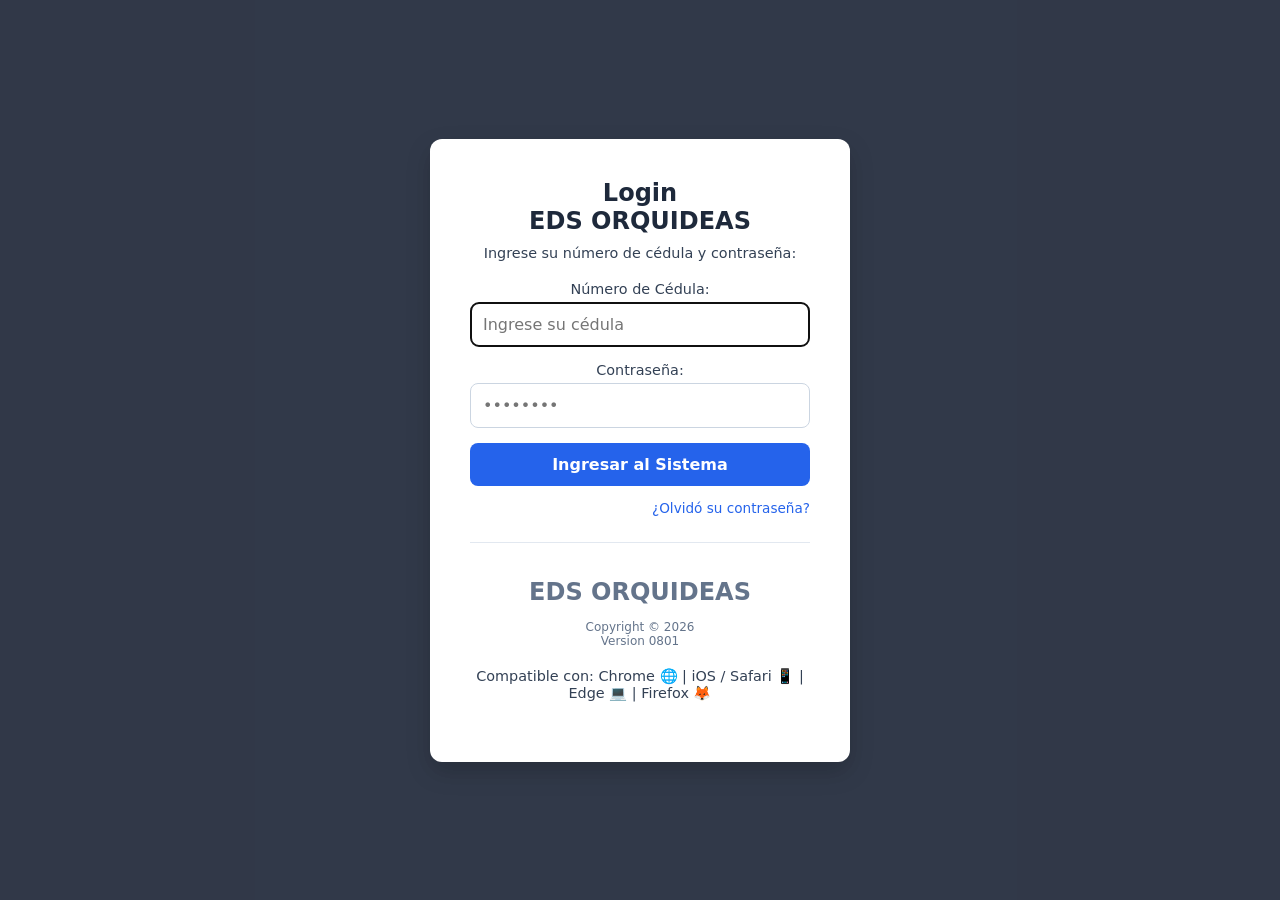
==== index.html @ ce7305c8 "Update version number in footer to 0801" ====
<!DOCTYPE html>
<html lang="es">
<head>
    <meta charset="UTF-8">
    <meta name="viewport" content="width=device-width, initial-scale=1.0">
    <title>EDS ORQUIDEAS - Gestión Estación de Servicio</title>
    
    <link rel="icon" type="image/png" href="logo.png">
    <link rel="apple-touch-icon" href="logo.png">
    <meta name="apple-mobile-web-app-capable" content="yes">
    <meta name="apple-mobile-web-app-status-bar-style" content="black-translucent">
    <meta name="apple-mobile-web-app-title" content="FuelManager">

    <link rel="stylesheet" href="Styles.css">
    <style>
        .btn-modern {
            display: inline-flex;
            align-items: center;
            justify-content: center;
            padding: 6px 12px;
            font-size: 12px;
            font-weight: 500;
            border-radius: 6px;
            border: none;
            cursor: pointer;
            transition: all 0.2s ease-in-out;
            box-shadow: 0 2px 4px rgba(0,0,0,0.08);
            margin-right: 4px;
        }
        .btn-modern:hover {
            transform: translateY(-1px);
            box-shadow: 0 4px 8px rgba(0,0,0,0.12);
        }
        .btn-primary-mod { background: linear-gradient(135deg, #3b82f6, #2563eb); color: #fff; }
        .btn-warning-mod { background: linear-gradient(135deg, #f59e0b, #d97706); color: #fff; }
        .btn-danger-mod  { background: linear-gradient(135deg, #ef4444, #dc2626); color: #fff; }
        .btn-info-mod    { background: linear-gradient(135deg, #0ea5e9, #0284c7); color: #fff; }
    </style>
</head>
<body>
    <div id="loading-indicator" class="loading-bar-container" style="display: none;">
        <div class="loading-spinner"></div>
        <span>Actualizando información...</span>
    </div>

    <div id="login-container" class="login-overlay">
        <div class="login-card">
            <h2>Login <br> EDS ORQUIDEAS </h2>
            <p>Ingrese su número de cédula y contraseña:</p>
            <form id="form-login" onsubmit="handleLogin(event)">
                <div class="form-group" style="margin-top: 15px;">
                    <label>Número de Cédula:</label>
                    <input type="text" id="login-cedula" required autocomplete="off" autofocus placeholder="Ingrese su cédula">
                </div>
                <div class="form-group">
                    <label>Contraseña:</label>
                    <input type="password" id="login-password" required autocomplete="new-password" placeholder="••••••••">
                </div>
                <button type="submit" class="btn-primary">Ingresar al Sistema</button>
            </form>
            <div style="margin-top: 12px; text-align: right;">
                <a href="#" onclick="mostrarModalRecuperacion(event)" style="font-size: 0.85rem; color: var(--accent); text-decoration: none;">¿Olvidó su contraseña?</a>
            </div>
            <div class="login-footer">
                <p><h1>EDS ORQUIDEAS </h1> <br> Copyright © 2026 <br> <span id="lbl-version-login">Version 0801</span></p>
                <p class="compat-info">Compatible con: Chrome 🌐 | iOS / Safari 📱 | Edge 💻 | Firefox 🦊</p>
            </div>
        </div>
    </div>

    <div id="modal-recuperacion" class="login-overlay" style="display: none;">
        <div class="login-card">
            <h2>Restablecer Contraseña</h2>
            <p>Valide su identidad con su cédula y fecha de expedición:</p>
            <form onsubmit="handleCambiarPassword(event)">
                <div class="form-group" style="margin-top: 15px;">
                    <label>Número de Cédula:</label>
                    <input type="text" id="rec-cedula" required autocomplete="off" placeholder="Ingrese su cédula">
                </div>
                <div class="form-group">
                    <label>Fecha de Expedición de la Cédula:</label>
                    <input type="date" id="rec-fecha" required>
                </div>
                <div class="form-group">
                    <label>Nueva Contraseña:</label>
                    <input type="password" id="rec-nuevo-pass" required autocomplete="new-password" placeholder="••••••••">
                </div>
                <button type="submit" class="btn-primary">Actualizar Contraseña</button>
            </form>
            <div style="margin-top: 15px; text-align: center;">
                <a href="#" onclick="ocultarModalRecuperacion(event)" style="font-size: 0.85rem; color: #64748b; text-decoration: none;">Volver al Login</a>
            </div>
        </div>
    </div>

    <!-- MODAL MODIFICAR USUARIO -->
    <div id="modal-modificar-usuario" class="login-overlay" style="display: none;">
        <div class="login-card" style="max-width: 450px; max-height: 90vh; overflow-y: auto;">
            <h2>Modificar Usuario</h2>
            <p>Actualice los datos del usuario seleccionado:</p>
            <form id="form-modificar-usuario" onsubmit="handleGuardarModificacionUsuario(event)">
                <input type="hidden" id="mod-user-id">
                <div class="form-group" style="margin-top: 10px;">
                    <label>Nombre Completo:</label>
                    <input type="text" id="mod-nombre" required>
                </div>
                <div class="form-group">
                    <label>Número de Cédula:</label>
                    <input type="text" id="mod-cedula" required>
                </div>
                <div class="form-group">
                    <label>Nueva Contraseña (Opcional):</label>
                    <input type="password" id="mod-pass" placeholder="Dejar en blanco para no cambiar">
                </div>
                <div class="form-group">
                    <label>Fecha de Expedición de la Cédula:</label>
                    <input type="date" id="mod-fecha-exp" required>
                </div>
                <div class="form-group">
                    <label>Rol en el Sistema:</label>
                    <select id="mod-rol" required>
                        <option value="Administrador">Administrador</option>
                        <option value="Gerente">Gerente</option>
                        <option value="Operador">Operador</option>
                    </select>
                </div>
                <div style="display: flex; gap: 10px; margin-top: 20px;">
                    <button type="submit" class="btn-modern btn-primary-mod" style="flex: 1; padding: 10px;">Guardar Cambios</button>
                    <button type="button" class="btn-modern btn-danger-mod" style="flex: 1; padding: 10px;" onclick="cerrarModalModificarUsuario()">Cancelar</button>
                </div>
            </form>
        </div>
    </div>

    <div class="app-container" id="app-main" style="display: none;">
        <aside class="sidebar">
            <div class="sidebar-header">
                <h2>FuelManager</h2>
            </div>
            <nav>
                <a href="#" class="active" onclick="mostrarSeccion('dashboard', event)">📊 Dashboard</a>
                <a href="#" onclick="mostrarSeccion('ventas', event)">⛽ Ventas Pista</a>
                <a href="#" onclick="mostrarSeccion('ventas-tienda', event)">🛒 Vender en Tienda</a>
                <a href="#" onclick="mostrarSeccion('precios', event)">💲 Precios Combustible</a>
                <a href="#" onclick="mostrarSeccion('productos', event)">📦 Inventario Tienda</a>
                <a href="#" onclick="mostrarSeccion('compras', event)">📥 Compras / Abastec.</a>
                <a href="#" onclick="mostrarSeccion('caja', event)">💵 Caja y Turnos</a>
                <a href="#" onclick="mostrarSeccion('gastos', event)">💸 Gastos Operativos</a>
                <a href="#" onclick="mostrarSeccion('cuentas-pagar', event)">💳 Cuentas por Pagar</a>
                <a href="#" onclick="mostrarSeccion('clientes', event)">👥 Clientes</a>
                <a href="#" onclick="mostrarSeccion('proveedores', event)">🏢 Proveedores</a>
                <a href="#" onclick="mostrarSeccion('usuarios', event)">👥 Gestión de Usuarios</a>
                <a href="#" onclick="mostrarSeccion('reportes', event)">📈 Reportes & Alertas</a>
                <a href="#" onclick="mostrarSeccion('inventario', event)">📋 Inv. Combustible</a>
                <a href="#" onclick="cerrarSesion()" class="btn-salir-modulo">🚪 Salir del Sistema</a>
            </nav>
            <div class="sidebar-footer">
                <p>Copyright © 2026 <span id="lbl-version-sidebar">FuelManager V1144</span></p>
                <p class="compat-info">Chrome | iOS/Safari | Edge | Firefox</p>
            </div>
        </aside>

        <main class="main-content">
            <header class="topbar">
                <h1 id="titulo-seccion">Dashboard de Combustibles</h1>
                <div class="topbar-right-group">
                    <span id="user-info">-</span>
                    <button onclick="sincronizarDatosGlobales()" title="Actualizar datos desde la nube" class="btn-refrescar-discreto">🔄</button>
                </div>
            </header>

            <section id="sec-dashboard" class="seccion active">
                <div class="filtro-ventas-bar">
                    <span style="font-weight: 600; font-size: 0.9rem; margin-right: 10px;">📊 Ventas en Dashboard:</span>
                    <button class="btn-filtro active" onclick="cambiarFiltroDashboard('hoy', event)">Hoy</button>
                    <button class="btn-filtro" onclick="cambiarFiltroDashboard('ayer', event)">Día Anterior</button>
                    <button class="btn-filtro" onclick="cambiarFiltroDashboard('semana', event)">Esta Semana</button>
                    <button class="btn-filtro" onclick="cambiarFiltroDashboard('mes', event)">Este Mes</button>
                </div>

                <div class="card-grid" style="margin-bottom: 25px;" id="dashboard-ventas-resumen">
                    <div class="card green">
                        <h3>Ventas del Período</h3>
                        <div class="card-body">
                            <p>1. Dinero Recaudado: <span id="dash-ventas-dinero">$0</span></p>
                            <p>2. Ventas en Efectivo: <span id="dash-ventas-efectivo">$0</span></p>
                            <p>3. Pago con Tarjeta: <span id="dash-ventas-tarjeta">$0</span></p>
                            <p>4. Ventas a Crédito: <span id="dash-ventas-credito">$0</span></p>
                            <p>5. Galones ACPM Despachados: <span id="dash-galones-acpm">0 Gal</span></p>
                            <p>6. Galones Gasolina Despachados: <span id="dash-galones-gasolina">0 Gal</span></p>
                            <p>7. Número de Transacciones: <span id="dash-ventas-conteo">0</span></p>
                        </div>
                    </div>
                </div>

                <h3 style="margin-bottom: 15px; color: var(--primary);">Niveles Actuales en Tanques</h3>
                <div class="card-grid" id="dashboard-cards"></div>
            </section>

            <section id="sec-ventas" class="seccion">
                <div class="card form-card">
                    <h3>Registro de Venta por Surtidor</h3>
                    <form id="form-venta" onsubmit="handleVenta(event)">
                        <div class="form-group">
                            <label>Seleccionar Surtidor / Manguera:</label>
                            <select id="venta-surtidor" required onchange="actualizarInfoSurtidor()">
                                <option value="">Cargando surtidores...</option>
                            </select>
                        </div>
                        <div class="form-info-box" id="info-surtidor-box">
                            <p>Combustible: <span id="info-comb">-</span></p>
                            <p>Precio por Galón Actual: $<span id="info-precio">-</span></p>
                        </div>
                        <div class="form-group">
                            <label>Cantidad de Galones Vendidos (Ej: 2.35):</label>
                            <input type="number" step="0.01" id="venta-galones" required placeholder="Ej: 2.35" oninput="calcularTotalVentaPreview()">
                        </div>
                        <div class="form-info-box" style="background: #e2e8f0; border-left-color: var(--green);">
                            <p>Total a Pagar Estimado: <span id="info-total-preview" style="font-size: 1.1rem; color: var(--green);">$0</span></p>
                        </div>
                        <div class="form-group">
                            <label>Medio de Pago:</label>
                            <select id="venta-mediopago" required>
                                <option value="Efectivo">Efectivo</option>
                                <option value="Tarjeta">Tarjeta Débito/Crédito</option>
                                <option value="Transferencia">Transferencia Bancaria</option>
                                <option value="Credito">Crédito</option>
                            </select>
                        </div>
                        <div class="form-group">
                            <label>Observaciones:</label>
                            <input type="text" id="venta-obs" placeholder="Placa o notas">
                        </div>
                        <button type="submit" class="btn-primary">Registrar Venta</button>
                    </form>
                </div>
            </section>

            <section id="sec-ventas-tienda" class="seccion">
                <div class="card form-card">
                    <h3>🛒 Registrar Venta de Producto de Tienda</h3>
                    <p style="font-size: 0.85rem; color: #64748b; margin-bottom: 15px;">
                        Seleccione el artículo, ingrese la cantidad y el sistema descontará del inventario y sumará el recaudo.
                    </p>
                    <form id="form-venta-tienda" onsubmit="handleVentaTienda(event)">
                        <div class="form-group">
                            <label>Seleccionar Producto:</label>
                            <select id="vt-producto" required onchange="actualizarInfoProductoTienda()">
                                <option value="">Cargando productos...</option>
                            </select>
                        </div>
                        <div class="form-info-box" id="info-producto-box">
                            <p>Stock Disponible: <span id="vt-stock-disp">-</span></p>
                            <p>Precio Unitario: $<span id="vt-precio-unit">-</span></p>
                        </div>
                        <div class="form-group">
                            <label>Cantidad a Vender:</label>
                            <input type="number" step="1" min="1" id="vt-cantidad" required placeholder="Ej: 2" oninput="calcularTotalTiendaPreview()">
                        </div>
                        <div class="form-info-box" style="background: #e2e8f0; border-left-color: var(--green);">
                            <p>Total Venta Tienda: <span id="vt-total-preview" style="font-size: 1.1rem; color: var(--green);">$0</span></p>
                        </div>
                        <div class="form-group">
                            <label>Medio de Pago:</label>
                            <select id="vt-mediopago" required>
                                <option value="Efectivo">Efectivo</option>
                                <option value="Tarjeta">Tarjeta Débito/Crédito</option>
                                <option value="Transferencia">Transferencia Bancaria</option>
                            </select>
                        </div>
                        <button type="submit" class="btn-primary">Registrar Venta de Tienda</button>
                    </form>
                </div>
            </section>

            <section id="sec-precios" class="seccion">
                <div class="card form-card" style="margin-bottom: 30px;">
                    <h3>Actualizar Precios de Combustibles</h3>
                    <form id="form-actualizar-precio" onsubmit="handleActualizarPrecio(event)">
                        <div class="form-group">
                            <label>Seleccionar Combustible:</label>
                            <select id="precio-combustible-id" required>
                                <option value="C001">ACPM</option>
                                <option value="C002">Gasolina Corriente</option>
                            </select>
                        </div>
                        <div class="form-group">
                            <label>Nuevo Precio por Galón ($):</label>
                            <input type="number" step="0.01" id="precio-nuevo-valor" required placeholder="Ej: 14200">
                        </div>
                        <button type="submit" class="btn-primary">Actualizar Precio y Registrar Auditoría</button>
                    </form>
                </div>
                <div class="card">
                    <h3>Historial de Cambios de Precios (Auditoría)</h3>
                    <div style="overflow-x: auto; margin-top: 15px;">
                        <table class="data-table" id="tabla-historial-precios">
                            <thead>
                                <tr>
                                    <th>Fecha y Hora</th>
                                    <th>Combustible</th>
                                    <th>Precio Anterior</th>
                                    <th>Nuevo Precio</th>
                                    <th>Usuario Responsable</th>
                                </tr>
                            </thead>
                            <tbody></tbody>
                        </table>
                    </div>
                </div>
            </section>

            <section id="sec-productos" class="seccion">
                <div class="card">
                    <h3>Inventario de Productos de Tienda</h3>
                    <div style="overflow-x: auto; margin-top: 15px;">
                        <table class="data-table" id="tabla-productos">
                            <thead>
                                <tr>
                                    <th>Código</th>
                                    <th>Nombre</th>
                                    <th>Categoría</th>
                                    <th>Precio Venta</th>
                                    <th>Stock Actual</th>
                                    <th>Stock Mín.</th>
                                    <th>Ubicación</th>
                                </tr>
                            </thead>
                            <tbody></tbody>
                        </table>
                    </div>
                </div>
            </section>

            <section id="sec-compras" class="seccion">
                <div class="card form-card">
                    <h3>Generar Orden de Compra / Abastecimiento</h3>
                    <form id="form-compra" onsubmit="handleCompra(event)">
                        <div class="form-group">
                            <label>Proveedor:</label>
                            <select id="compra-proveedor" required>
                                <option value="">Cargando proveedores...</option>
                            </select>
                        </div>
                        <div class="form-group">
                            <label>Tipo de Ítem a Pedir:</label>
                            <select id="compra-tipo-item" required onchange="actualizarItemsCompraSelect()">
                                <option value="COMBUSTIBLE">Combustible</option>
                                <option value="PRODUCTO">Producto de Tienda</option>
                            </select>
                        </div>
                        <div class="form-group">
                            <label>Seleccionar Ítem:</label>
                            <select id="compra-item" required></select>
                        </div>
                        <div class="form-group">
                            <label>Cantidad a Pedir:</label>
                            <input type="number" step="0.01" id="compra-cantidad" required placeholder="Ej: 1000">
                        </div>
                        <div class="form-group">
                            <label>Precio Unitario de Compra ($):</label>
                            <input type="number" step="0.01" id="compra-precio" required placeholder="Ej: 3800">
                        </div>
                        <div class="form-group">
                            <label>Fecha Esperada de Llegada:</label>
                            <input type="date" id="compra-fecha" required>
                        </div>
                        <button type="submit" class="btn-primary">Registrar Compra y Actualizar Stock</button>
                    </form>
                </div>
            </section>

            <section id="sec-caja" class="seccion">
                <div class="card form-card" style="margin-bottom: 25px;">
                    <h3>Control de Caja y Turnos</h3>
                    <div id="caja-estado-container" style="margin-bottom: 20px;">
                        <p>Estado actual: <b id="lbl-estado-caja">Cargando...</b></p>
                    </div>
                    <div id="div-abrir-caja" style="display:none;">
                        <form onsubmit="handleAbrirCaja(event)">
                            <div class="form-group">
                                <label>Base Inicial en Efectivo ($):</label>
                                <input type="number" step="0.01" id="caja-base" required placeholder="Ej: 200000">
                            </div>
                            <button type="submit" class="btn-primary">Abrir Caja / Iniciar Turno</button>
                        </form>
                    </div>
                    <div id="div-cerrar-caja" style="display:none;">
                        <form onsubmit="handleCerrarCaja(event)">
                            <div class="form-group">
                                <label>Total Efectivo Real en Caja ($):</label>
                                <input type="number" step="0.01" id="caja-real" required placeholder="Ej: 1500000">
                            </div>
                            <button type="submit" class="btn-primary" style="background: var(--red);">Cerrar Caja y Calcular Arqueo</button>
                        </form>
                    </div>
                </div>

                <div id="div-buzon-seguridad" class="card form-card" style="display:none; border-top-color: var(--yellow);">
                    <h3>📥 Depósito de Parciales / Buzón de Seguridad</h3>
                    <p style="font-size: 0.85rem; color: #64748b; margin-bottom: 15px;">
                        Ingrese el excedente de efectivo en sobre para mantener la base obligatoria en caja.
                    </p>
                    <form id="form-sobre-seguridad" onsubmit="handleRegistrarSobre(event)">
                        <div class="form-group">
                            <label>Valor del Sobre / Parcial ($):</label>
                            <input type="number" step="0.01" id="sobre-valor" required placeholder="Ej: 200000">
                        </div>
                        <button type="submit" class="btn-primary" style="background: var(--yellow); color: var(--primary);">Depositar en Buzón de Seguridad</button>
                    </form>
                </div>
            </section>

            <section id="sec-gastos" class="seccion">
                <div class="card form-card">
                    <h3>Registrar Gasto Operativo</h3>
                    <form id="form-gasto" onsubmit="handleGasto(event)">
                        <div class="form-group">
                            <label>Categoría:</label>
                            <select id="gasto-categoria" required>
                                <option value="Servicios Públicos">Servicios Públicos</option>
                                <option value="Mantenimiento">Mantenimiento</option>
                                <option value="Nomina">Nómina / Personal</option>
                                <option value="Insumos">Insumos y Papelería</option>
                                <option value="Otros">Otros Gastos</option>
                            </select>
                        </div>
                        <div class="form-group">
                            <label>Descripción:</label>
                            <input type="text" id="gasto-desc" required placeholder="Ej: Pago de energía">
                        </div>
                        <div class="form-group">
                            <label>Valor ($):</label>
                            <input type="number" step="0.01" id="gasto-valor" required placeholder="Ej: 450000">
                        </div>
                        <div class="form-group">
                            <label>Forma de Pago:</label>
                            <select id="gasto-pago" required>
                                <option value="Efectivo">Efectivo (Sale de Caja)</option>
                                <option value="Transferencia">Transferencia Bancaria</option>
                            </select>
                        </div>
                        <div class="form-group">
                            <label>Responsable:</label>
                            <input type="text" id="gasto-resp" required>
                        </div>
                        <div class="form-group">
                            <label>Número de Soporte:</label>
                            <input type="text" id="gasto-soporte" placeholder="Factura o Recibo">
                        </div>
                        <button type="submit" class="btn-primary">Registrar Gasto</button>
                    </form>
                </div>
            </section>

            <section id="sec-cuentas-pagar" class="seccion">
                <div id="alertas-cuentas-container" style="margin-bottom: 25px;"></div>
                <div class="card form-card" style="margin-bottom: 30px;">
                    <h3>Registrar Nueva Cuenta por Pagar / Servicio</h3>
                    <form id="form-cxp" onsubmit="handleRegistrarCuenta(event)">
                        <div class="form-group">
                            <label>Tercero / Proveedor (Ej: Enel / Codensa):</label>
                            <input type="text" id="cxp-tercero" required placeholder="Nombre de la empresa o persona">
                        </div>
                        <div class="form-group">
                            <label>Concepto (Ej: Recibo de luz mes de octubre):</label>
                            <input type="text" id="cxp-concepto" required placeholder="Descripción de la obligación">
                        </div>
                        <div class="form-group">
                            <label>Valor a Pagar ($):</label>
                            <input type="number" step="0.01" id="cxp-valor" required placeholder="Ej: 350000">
                        </div>
                        <div class="form-group">
                            <label>Fecha Límite de Pago:</label>
                            <input type="date" id="cxp-fecha" required>
                        </div>
                        <button type="submit" class="btn-primary">Registrar Cuenta por Pagar</button>
                    </form>
                </div>
                <div class="card">
                    <h3>Listado de Obligaciones Pendientes</h3>
                    <div style="overflow-x: auto; margin-top: 15px;">
                        <table class="data-table" id="tabla-cuentas-pagar">
                            <thead>
                                <tr>
                                    <th>Tercero</th>
                                    <th>Concepto</th>
                                    <th>Valor</th>
                                    <th>Fecha Límite</th>
                                    <th>Días Restantes</th>
                                    <th>Estado</th>
                                    <th>Acción</th>
                                </tr>
                            </thead>
                            <tbody></tbody>
                        </table>
                    </div>
                </div>
            </section>

            <section id="sec-clientes" class="seccion">
                <div class="card form-card" style="margin-bottom: 30px;">
                    <h3>Registrar Nuevo Cliente</h3>
                    <form id="form-cliente" onsubmit="handleRegistrarCliente(event)">
                        <div class="form-group"><label>Nombre Completo / Razón Social:</label><input type="text" id="cli-nombre" required placeholder="Ej: Transportes S.A."></div>
                        <div class="form-group"><label>NIT o Cédula:</label><input type="text" id="cli-nit" required placeholder="Ej: 900123456-1"></div>
                        <div class="form-group"><label>Teléfono:</label><input type="text" id="cli-tel" required placeholder="Ej: 3101234567"></div>
                        <div class="form-group"><label>Correo Electrónico:</label><input type="email" id="cli-email" required placeholder="correo@cliente.com"></div>
                        <div class="form-group"><label>Tipo de Cliente:</label>
                            <select id="cli-tipo" required>
                                <option value="General">General</option>
                                <option value="Corporativo">Corporativo / Crédito</option>
                                <option value="Frecuente">Frecuente</option>
                            </select>
                        </div>
                        <button type="submit" class="btn-primary">Guardar Cliente</button>
                    </form>
                </div>
                <div class="card">
                    <h3>Directorio de Clientes</h3>
                    <div style="overflow-x: auto; margin-top: 15px;">
                        <table class="data-table" id="tabla-clientes">
                            <thead>
                                <tr>
                                    <th>Nombre</th>
                                    <th>NIT / CC</th>
                                    <th>Teléfono</th>
                                    <th>Email</th>
                                    <th>Tipo</th>
                                </tr>
                            </thead>
                            <tbody></tbody>
                        </table>
                    </div>
                </div>
            </section>

            <section id="sec-proveedores" class="seccion">
                <div class="card form-card" style="margin-bottom: 30px;">
                    <h3>Registrar Nuevo Proveedor</h3>
                    <form id="form-proveedor" onsubmit="handleRegistrarProveedor(event)">
                        <div class="form-group"><label>Nombre del Proveedor:</label><input type="text" id="prov-nombre" required placeholder="Ej: Global Petroleum"></div>
                        <div class="form-group"><label>NIT:</label><input type="text" id="prov-nit" required placeholder="Ej: 900987654-2"></div>
                        <div class="form-group"><label>Persona de Contacto:</label><input type="text" id="prov-contacto" required placeholder="Nombre del asesor"></div>
                        <div class="form-group"><label>Teléfono:</label><input type="text" id="prov-tel" required placeholder="Teléfono de contacto"></div>
                        <div class="form-group"><label>Email:</label><input type="email" id="prov-email" required placeholder="ventas@proveedor.com"></div>
                        <div class="form-group"><label>Dirección:</label><input type="text" id="prov-dir" required placeholder="Dirección física"></div>
                        <button type="submit" class="btn-primary">Guardar Proveedor</button>
                    </form>
                </div>
                <div class="card">
                    <h3>Directorio de Proveedores</h3>
                    <div style="overflow-x: auto; margin-top: 15px;">
                        <table class="data-table" id="tabla-proveedores">
                            <thead>
                                <tr>
                                    <th>Nombre</th>
                                    <th>NIT</th>
                                    <th>Teléfono</th>
                                    <th>Email</th>
                                    <th>Dirección</th>
                                </tr>
                            </thead>
                            <tbody></tbody>
                        </table>
                    </div>
                </div>
            </section>

            <section id="sec-usuarios" class="seccion">
                <div class="card form-card" style="margin-bottom: 30px;">
                    <h3>Registrar Nuevo Usuario</h3>
                    <form id="form-nuevo-usuario" onsubmit="handleCrearUsuario(event)">
                        <div class="form-group">
                            <label>Nombre Completo:</label>
                            <input type="text" id="nuevo-nombre" required placeholder="Ej: Juan Pérez">
                        </div>
                        <div class="form-group">
                            <label>Número de Cédula:</label>
                            <input type="text" id="nuevo-cedula" required placeholder="Ingrese su cédula">
                        </div>
                        <div class="form-group">
                            <label>Contraseña Temporal:</label>
                            <input type="password" id="nuevo-pass" required placeholder="••••••••">
                        </div>
                        <div class="form-group">
                            <label>Fecha de Expedición de la Cédula:</label>
                            <input type="date" id="nuevo-fecha-exp" required>
                        </div>
                        <div class="form-group">
                            <label>Rol en el Sistema:</label>
                            <select id="nuevo-rol" required>
                                <option value="Administrador">Administrador</option>
                                <option value="Gerente">Gerente</option>
                                <option value="Operador">Operador</option>
                            </select>
                        </div>
                        <button type="submit" class="btn-primary">Crear Usuario</button>
                    </form>
                </div>
                <div class="card">
                    <h3>Usuarios Registrados en el Sistema</h3>
                    <div style="overflow-x: auto; margin-top: 15px;">
                        <table class="data-table" id="tabla-usuarios">
                            <thead>
                                <tr>
                                    <th>ID</th>
                                    <th>Nombre</th>
                                    <th>Cédula</th>
                                    <th>Rol</th>
                                    <th>Estado</th>
                                    <th>Acciones</th>
                                </tr>
                            </thead>
                            <tbody></tbody>
                        </table>
                    </div>
                </div>
            </section>

            <section id="sec-reportes" class="seccion">
                <div style="display: flex; justify-content: space-between; align-items: center; margin-bottom: 20px;">
                    <h3 style="margin: 0; color: var(--primary);">Panel de Indicadores y Alertas</h3>
                    <div style="display: flex; gap: 8px;">
                        <button class="btn-modern btn-danger-mod" onclick="exportarReportePDF()">📄 Imprimir / PDF General</button>
                    </div>
                </div>

                <div class="card-grid" style="margin-bottom: 25px;">
                    <div class="card green">
                        <h3>Ventas Totales</h3>
                        <div class="card-body">
                            <p>Dinero Recaudado: <span id="rep-ventas-dinero">$0</span></p>
                            <p>Galones Despachados: <span id="rep-ventas-galones">0 Gal</span></p>
                            <p>Transacciones: <span id="rep-ventas-conteo">0</span></p>
                        </div>
                    </div>
                    <div class="card red">
                        <h3>Gastos & Compras</h3>
                        <div class="card-body">
                            <p>Total Gastos: <span id="rep-gastos">$0</span></p>
                            <p>Total Compras: <span id="rep-compras">$0</span></p>
                        </div>
                    </div>
                </div>

                <!-- EXPORTACIÓN DIRECTA Y RÁPIDA DE VENTAS DE COMBUSTIBLE -->
                <div class="card" style="margin-bottom: 25px;">
                    <h3>⛽ Informe de Ventas de Combustible</h3>
                    <p style="font-size: 0.85rem; color: #64748b; margin-bottom: 15px;">
                        Haga clic en el botón para descargar de inmediato todo el registro de ventas de combustible de la estación a Excel.
                    </p>
                    <div>
                        <button class="btn-modern btn-primary-mod" style="padding: 10px 20px; font-size: 0.9rem;" onclick="exportarVentasExcelDirecto()">📊 Exportar Ventas a Excel</button>
                    </div>
                </div>

                <div class="card">
                    <h3>Alertas Activas del Sistema</h3>
                    <div id="lista-alertas-container" style="margin-top: 15px;">
                        <p>Cargando alertas...</p>
                    </div>
                </div>
            </section>

            <section id="sec-inventario" class="seccion">
                <div class="card form-card">
                    <h3>Movimiento Extraordinario Combustible</h3>
                    <form id="form-movimiento" onsubmit="handleMovimiento(event)">
                        <div class="form-group">
                            <label>Combustible:</label>
                            <select id="mov-combustible" required>
                                <option value="C001">ACPM</option>
                                <option value="C002">Gasolina Corriente</option>
                            </select>
                        </div>
                        <div class="form-group">
                            <label>Tipo de Movimiento:</label>
                            <select id="mov-tipo" required>
                                <option value="ENTRADA">Entrada</option>
                                <option value="SALIDA">Salida</option>
                                <option value="AJUSTE">Ajuste Físico</option>
                            </select>
                        </div>
                        <div class="form-group">
                            <label>Cantidad:</label>
                            <input type="number" step="0.01" id="mov-cantidad" required>
                        </div>
                        <div class="form-group">
                            <label>Observaciones:</label>
                            <input type="text" id="mov-obs">
                        </div>
                        <button type="submit" class="btn-primary">Registrar</button>
                    </form>
                </div>
            </section>
        </main>
    </div>

    <!-- CARGA DE MÓDULOS JS SEPARADOS -->
    <script src="auth.js"></script>
    <script src="inventario_combustible.js"></script>
    <script src="ventas.js"></script>
    <script src="dashboard.js"></script>
    <script src="tienda_caja.js"></script>
    <script src="operaciones.js"></script>
    <script src="reportes.js"></script>
    <script src="main.js"></script>
</body>
</html>
---- Styles.css ----
:root {
    --primary: #1e293b;
    --accent: #2563eb;
    --bg-color: #f8fafc;
    --card-bg: #ffffff;
    --text-main: #334155;
    --green: #10b981;
    --yellow: #f59e0b;
    --red: #ef4444;
}

* { box-sizing: border-box; margin: 0; padding: 0; font-family: system-ui, -apple-system, sans-serif; }
body { background-color: var(--bg-color); color: var(--text-main); }

.app-container { display: flex; height: 100vh; overflow: hidden; }

.loading-bar-container {
    position: fixed;
    top: 0;
    left: 0;
    width: 100%;
    height: 40px;
    background-color: var(--accent);
    color: white;
    display: flex;
    align-items: center;
    justify-content: center;
    gap: 10px;
    font-size: 0.9rem;
    font-weight: 600;
    z-index: 99999;
    box-shadow: 0 2px 5px rgba(0,0,0,0.2);
    animation: slideDown 0.3s ease;
}

.loading-spinner {
    width: 18px;
    height: 18px;
    border: 3px solid rgba(255,255,255,0.3);
    border-radius: 50%;
    border-top-color: white;
    animation: spin 0.8s linear infinite;
}

@keyframes spin {
    to { transform: rotate(360deg); }
}

@keyframes slideDown {
    from { transform: translateY(-100%); }
    to { transform: translateY(0); }
}

.sidebar { width: 260px; background-color: var(--primary); color: white; display: flex; flex-direction: column; justify-content: space-between; }
.sidebar-header h2 { padding: 20px; font-size: 1.25rem; border-bottom: 1px solid #334155; }
.sidebar nav { padding: 15px; display: flex; flex-direction: column; gap: 4px; overflow-y: auto; flex: 1; }
.sidebar nav a { color: #94a3b8; text-decoration: none; padding: 10px 15px; border-radius: 8px; transition: 0.2s; font-size: 0.9rem; }
.sidebar nav a:hover, .sidebar nav a.active { background-color: var(--accent); color: white; }

.btn-salir-modulo {
    margin-top: 15px;
    background-color: #ef4444 !important;
    color: white !important;
    font-weight: 600;
}
.btn-salir-modulo:hover {
    background-color: #dc2626 !important;
}

.sidebar-footer { padding: 15px; border-top: 1px solid #334155; text-align: center; font-size: 0.75rem; color: #94a3b8; }
.compat-info { margin-top: 4px; font-size: 0.65rem; color: #64748b; }

.main-content { flex: 1; display: flex; flex-direction: column; overflow-y: auto; }
.topbar { background: var(--card-bg); padding: 12px 25px; border-bottom: 1px solid #e2e8f0; display: flex; justify-content: space-between; align-items: center; flex-wrap: wrap; gap: 10px; }
.topbar h1 { font-size: 1.2rem; color: var(--primary); }

.topbar-right-group { display: flex; align-items: center; gap: 10px; flex-shrink: 0; margin-left: auto; }
#user-info { font-size: 0.85rem; font-weight: 600; color: var(--primary); }

.btn-refrescar-discreto {
    background: #f1f5f9;
    border: 1px solid #cbd5e1;
    color: var(--primary);
    width: 36px;
    height: 36px;
    border-radius: 8px;
    display: flex;
    align-items: center;
    justify-content: center;
    cursor: pointer;
    font-size: 1.1rem;
    transition: 0.2s;
}
.btn-refrescar-discreto:hover {
    background: #e2e8f0;
    transform: rotate(45deg);
}

.seccion { display: none; padding: 30px; }
.seccion.active { display: block; }

.card-grid { display: grid; grid-template-columns: repeat(auto-fit, minmax(320px, 1fr)); gap: 20px; }
.card { background: var(--card-bg); border-radius: 12px; padding: 25px; box-shadow: 0 1px 3px rgba(0,0,0,0.1); border-top: 6px solid #cbd5e1; }
.card.green { border-top-color: var(--green); }
.card.yellow { border-top-color: var(--yellow); }
.card.red { border-top-color: var(--red); }

.card h3 { font-size: 1.2rem; margin-bottom: 15px; color: var(--primary); display: flex; justify-content: space-between; align-items: center; }
.badge { font-size: 0.75rem; padding: 4px 10px; border-radius: 20px; color: white; font-weight: bold; text-transform: uppercase; }
.badge.green { background: var(--green); }
.badge.yellow { background: var(--yellow); }
.badge.red { background: var(--red); }

.card-body p { margin: 8px 0; font-size: 0.95rem; display: flex; justify-content: space-between; }
.card-body p span { font-weight: 600; }

.form-card { max-width: 600px; margin: 0 auto; border-top-color: var(--accent); }
.form-group { margin-bottom: 15px; }
.form-group label { display: block; margin-bottom: 5px; font-weight: 500; font-size: 0.9rem; }
.form-group input, .form-group select { width: 100%; padding: 12px; border: 1px solid #cbd5e1; border-radius: 8px; font-size: 1rem; }
.form-info-box { background: #f1f5f9; padding: 15px; border-radius: 8px; margin-bottom: 15px; border-left: 4px solid var(--accent); }
.form-info-box p { font-size: 0.9rem; margin: 5px 0; color: var(--primary); display: flex; justify-content: space-between; }
.form-info-box span { font-weight: bold; }

.btn-primary { background: var(--accent); color: white; border: none; padding: 12px 20px; border-radius: 8px; font-size: 1rem; cursor: pointer; width: 100%; font-weight: 600; }
.btn-primary:hover { opacity: 0.9; }

.data-table { width: 100%; border-collapse: collapse; margin-top: 10px; font-size: 0.9rem; text-align: left; }
.data-table th, .data-table td { padding: 12px 15px; border-bottom: 1px solid #e2e8f0; }
.data-table th { background-color: #f1f5f9; color: var(--primary); font-weight: 600; }
.data-table tr:hover { background-color: #f8fafc; }

.btn-accion-tabla {
    border: none;
    padding: 5px 10px;
    border-radius: 6px;
    font-size: 0.75rem;
    font-weight: 600;
    cursor: pointer;
    transition: opacity 0.2s;
    display: inline-flex;
    align-items: center;
    justify-content: center;
    width: auto !important;
    min-width: 70px;
}
.btn-accion-tabla:hover {
    opacity: 0.85;
}

.login-overlay { position: fixed; top: 0; left: 0; width: 100%; height: 100vh; background: rgba(15, 23, 42, 0.85); display: flex; justify-content: center; align-items: center; z-index: 9999; }
.login-card { background: white; padding: 40px; border-radius: 12px; width: 100%; max-width: 420px; box-shadow: 0 10px 25px rgba(0,0,0,0.2); text-align: center; }
.login-card h2 { color: var(--primary); margin-bottom: 10px; font-size: 1.5rem; }
.login-card p { color: var(--text-main); font-size: 0.9rem; margin-bottom: 20px; }
.login-footer { margin-top: 25px; padding-top: 15px; border-top: 1px solid #e2e8f0; font-size: 0.75rem; color: #64748b; }

#toast-container { position: fixed; top: 20px; right: 20px; z-index: 100000; display: flex; flex-direction: column; gap: 10px; max-width: 380px; }
.toast { background: white; padding: 16px 20px; border-radius: 10px; box-shadow: 0 10px 25px rgba(0,0,0,0.15); display: flex; align-items: center; gap: 12px; border-left: 5px solid var(--accent); animation: slideIn 0.3s ease; font-size: 0.9rem; color: var(--primary); }
.toast.success { border-left-color: var(--green); }
.toast.error { border-left-color: var(--red); }
.toast.warning { border-left-color: var(--yellow); }
@keyframes slideIn { from { transform: translateX(100%); opacity: 0; } to { transform: translateX(0); opacity: 1; } }

.tanque-card { display: flex; flex-direction: column; gap: 15px; }
.tanque-visual-container { display: flex; align-items: center; gap: 20px; background: #f8fafc; padding: 15px; border-radius: 10px; border: 1px solid #e2e8f0; }
.cilindro-tanque { width: 50px; height: 120px; background: #e2e8f0; border-radius: 8px; position: relative; overflow: hidden; border: 2px solid #cbd5e1; display: flex; align-items: flex-end; }
.cilindro-liquido { width: 100%; border-radius: 0 0 6px 6px; transition: height 0.6s ease; }
.cilindro-liquido.green { background-color: var(--green); }
.cilindro-liquido.yellow { background-color: var(--yellow); }
.cilindro-liquido.red { background-color: var(--red); }

.filtro-ventas-bar { display: flex; gap: 10px; margin-bottom: 20px; background: white; padding: 12px 20px; border-radius: 10px; box-shadow: 0 1px 3px rgba(0,0,0,0.05); align-items: center; flex-wrap: wrap; }
.btn-filtro { background: #f1f5f9; border: 1px solid #cbd5e1; padding: 6px 14px; border-radius: 6px; cursor: pointer; font-size: 0.85rem; font-weight: 500; color: var(--primary); transition: 0.2s; }
.btn-filtro.active, .btn-filtro:hover { background: var(--accent); color: white; border-color: var(--accent); }

@media (max-width: 768px) {
    .app-container { flex-direction: column; height: auto; }
    .sidebar { width: 100%; height: auto; }
    .sidebar nav { flex-direction: row; overflow-x: auto; padding: 10px; }
    .sidebar h2 { display: none; }
    .main-content { height: auto; overflow: visible; }
}
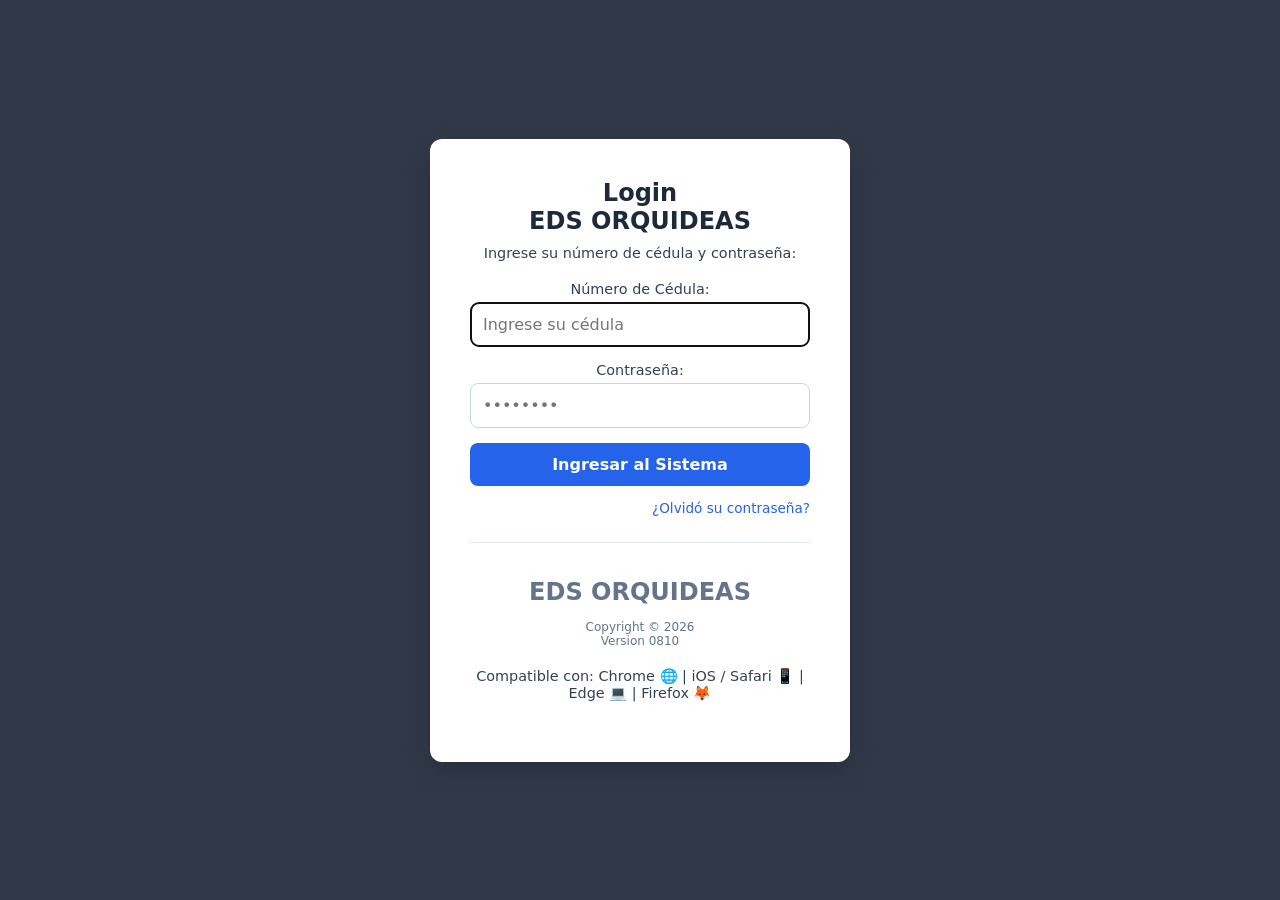
==== commit 821f37a8: "Update version number in footer to 0810" ====
--- a/index.html
+++ b/index.html
@@ -62,7 +62,7 @@
                 <a href="#" onclick="mostrarModalRecuperacion(event)" style="font-size: 0.85rem; color: var(--accent); text-decoration: none;">¿Olvidó su contraseña?</a>
             </div>
             <div class="login-footer">
-                <p><h1>EDS ORQUIDEAS </h1> <br> Copyright © 2026 <br> <span id="lbl-version-login">Version 0801</span></p>
+                <p><h1>EDS ORQUIDEAS </h1> <br> Copyright © 2026 <br> <span id="lbl-version-login">Version 0810</span></p>
                 <p class="compat-info">Compatible con: Chrome 🌐 | iOS / Safari 📱 | Edge 💻 | Firefox 🦊</p>
             </div>
         </div>
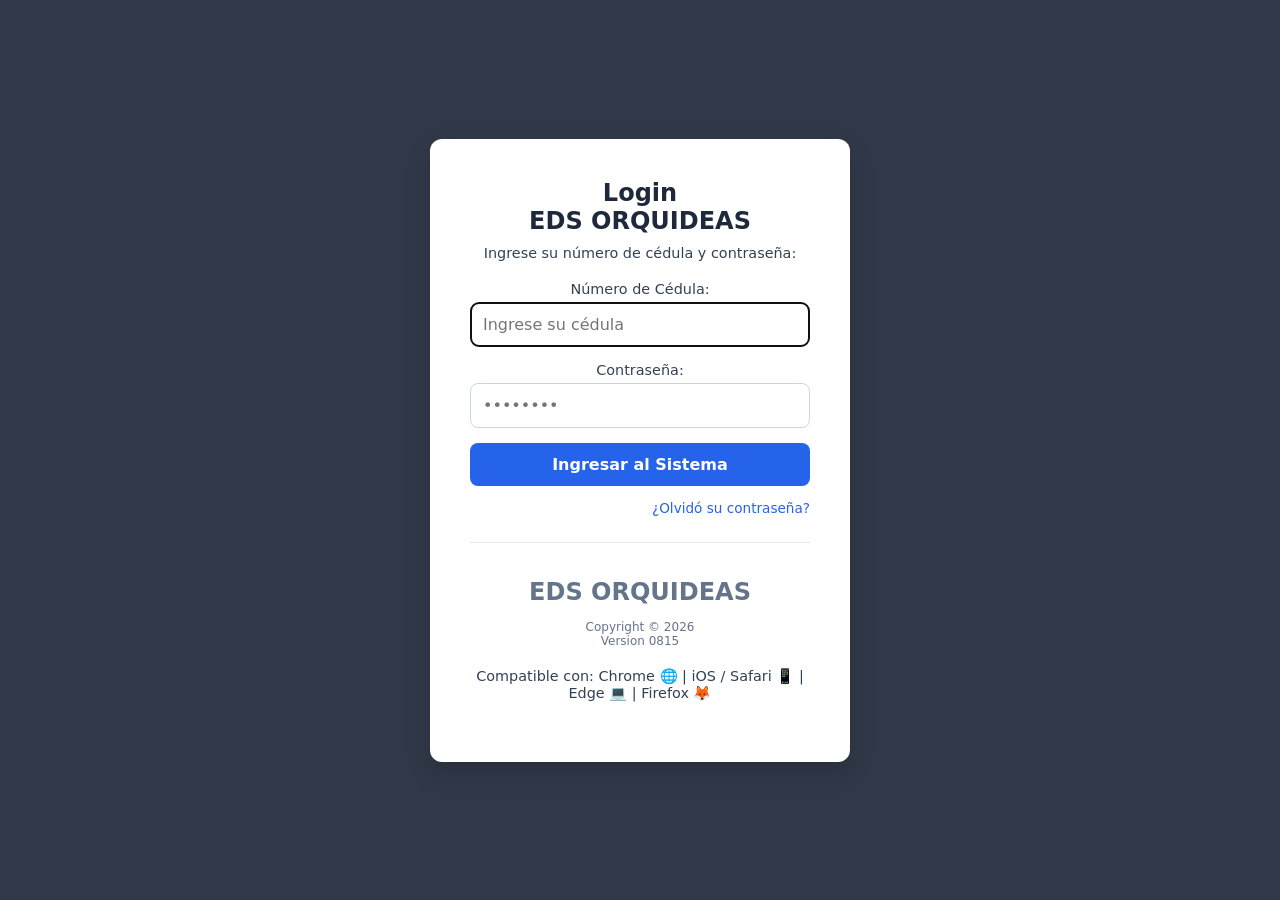
==== commit c55abbbc: "Update index.html" ====
--- a/index.html
+++ b/index.html
@@ -62,7 +62,7 @@
                 <a href="#" onclick="mostrarModalRecuperacion(event)" style="font-size: 0.85rem; color: var(--accent); text-decoration: none;">¿Olvidó su contraseña?</a>
             </div>
             <div class="login-footer">
-                <p><h1>EDS ORQUIDEAS </h1> <br> Copyright © 2026 <br> <span id="lbl-version-login">Version 0810</span></p>
+                <p><h1>EDS ORQUIDEAS </h1> <br> Copyright © 2026 <br> <span id="lbl-version-login">Version 0815</span></p>
                 <p class="compat-info">Compatible con: Chrome 🌐 | iOS / Safari 📱 | Edge 💻 | Firefox 🦊</p>
             </div>
         </div>
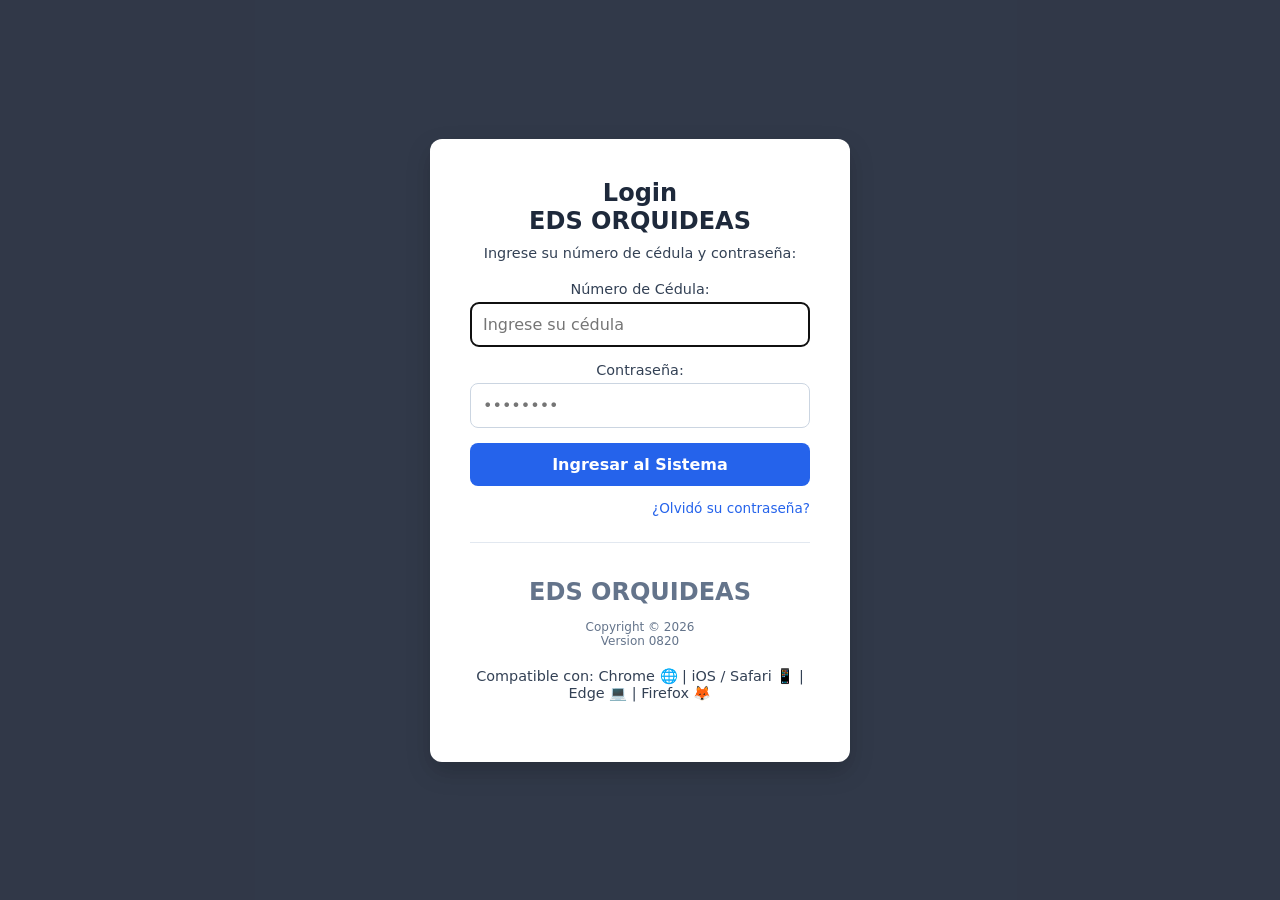
==== commit 36718475: "Update version number in footer of index.html" ====
--- a/index.html
+++ b/index.html
@@ -62,7 +62,7 @@
                 <a href="#" onclick="mostrarModalRecuperacion(event)" style="font-size: 0.85rem; color: var(--accent); text-decoration: none;">¿Olvidó su contraseña?</a>
             </div>
             <div class="login-footer">
-                <p><h1>EDS ORQUIDEAS </h1> <br> Copyright © 2026 <br> <span id="lbl-version-login">Version 0815</span></p>
+                <p><h1>EDS ORQUIDEAS </h1> <br> Copyright © 2026 <br> <span id="lbl-version-login">Version 0820</span></p>
                 <p class="compat-info">Compatible con: Chrome 🌐 | iOS / Safari 📱 | Edge 💻 | Firefox 🦊</p>
             </div>
         </div>
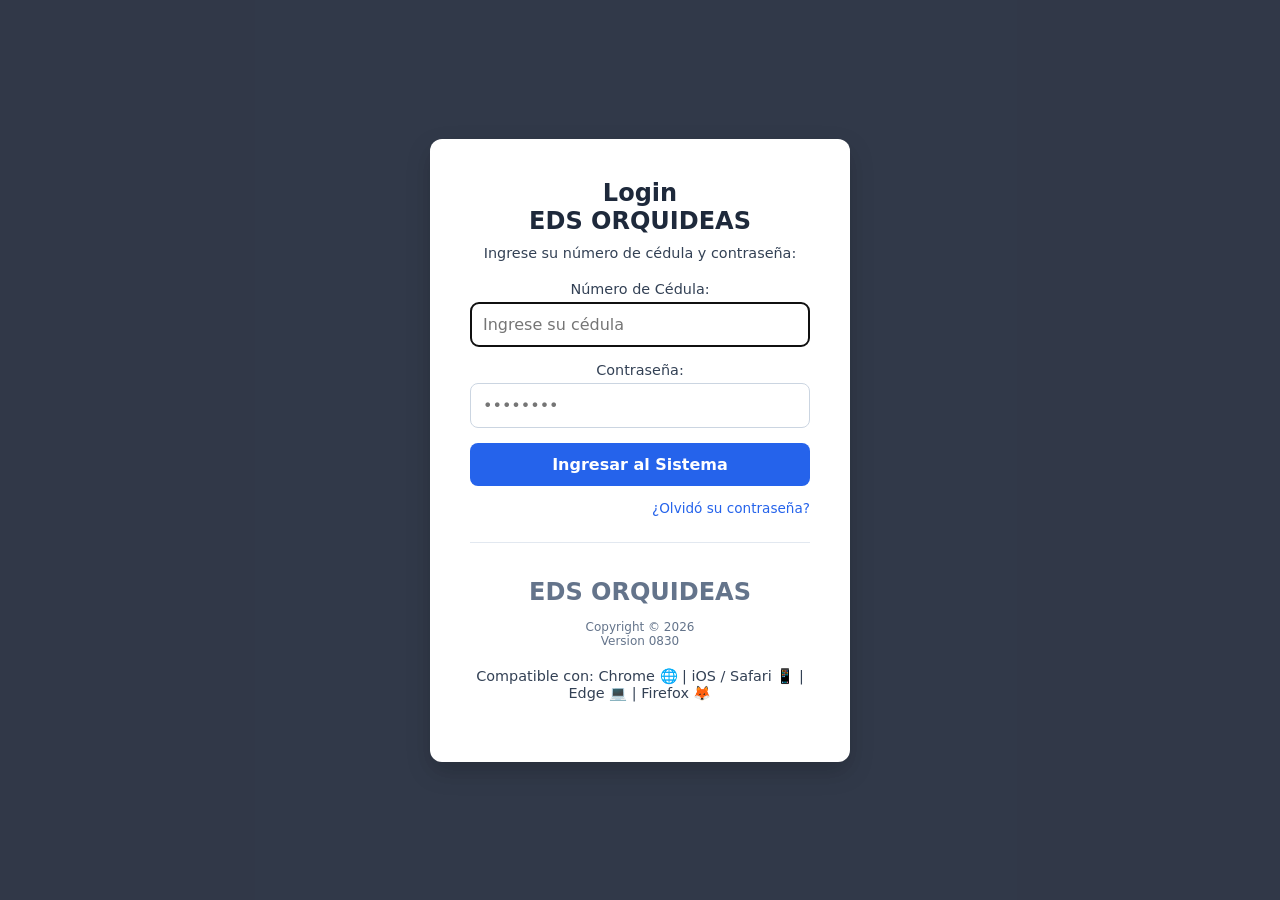
==== commit ed866055: "Update version number in footer of index.html" ====
--- a/index.html
+++ b/index.html
@@ -62,7 +62,7 @@
                 <a href="#" onclick="mostrarModalRecuperacion(event)" style="font-size: 0.85rem; color: var(--accent); text-decoration: none;">¿Olvidó su contraseña?</a>
             </div>
             <div class="login-footer">
-                <p><h1>EDS ORQUIDEAS </h1> <br> Copyright © 2026 <br> <span id="lbl-version-login">Version 0820</span></p>
+                <p><h1>EDS ORQUIDEAS </h1> <br> Copyright © 2026 <br> <span id="lbl-version-login">Version 0830</span></p>
                 <p class="compat-info">Compatible con: Chrome 🌐 | iOS / Safari 📱 | Edge 💻 | Firefox 🦊</p>
             </div>
         </div>
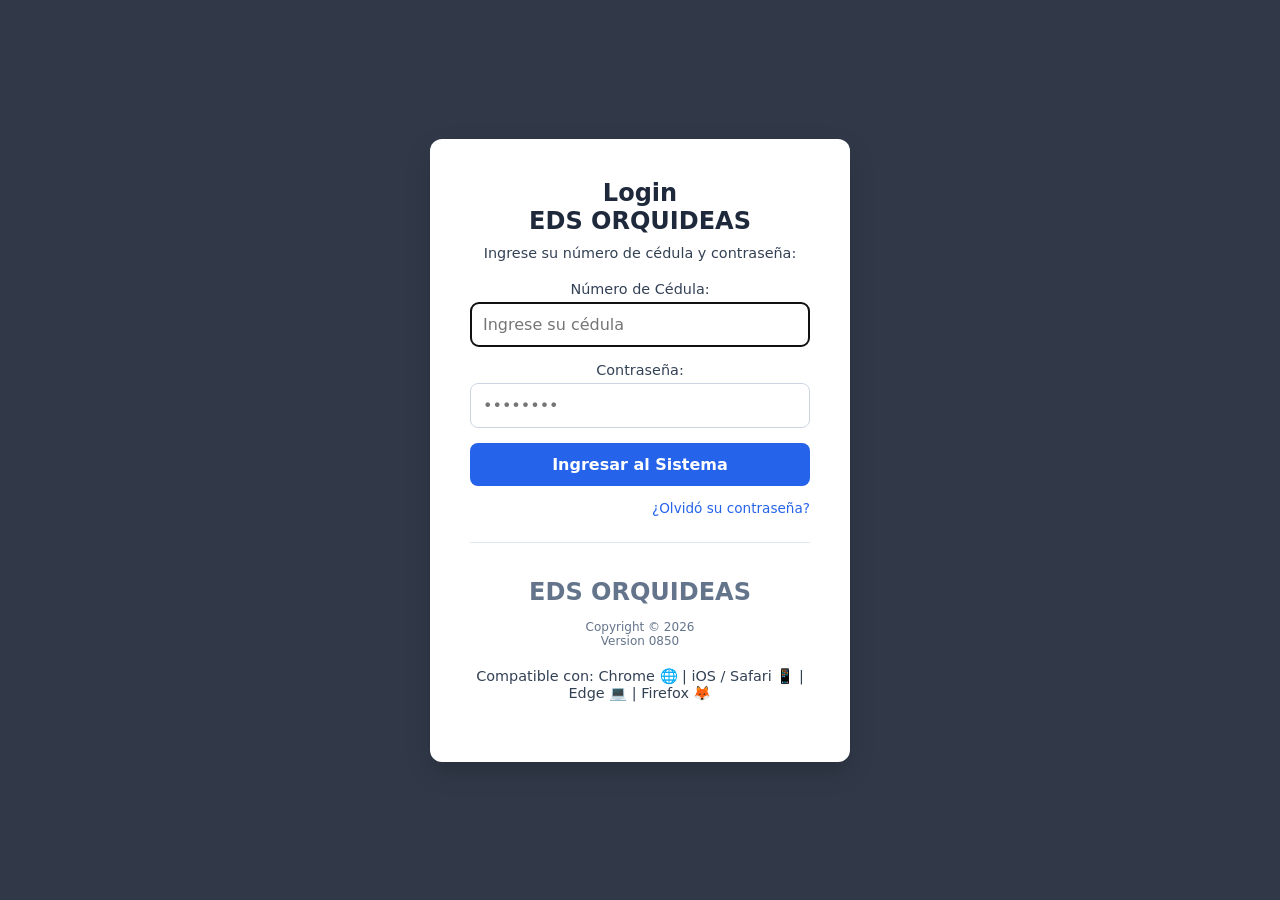
==== commit c5d2fbf9: "Update version number in footer of index.html" ====
--- a/index.html
+++ b/index.html
@@ -62,7 +62,7 @@
                 <a href="#" onclick="mostrarModalRecuperacion(event)" style="font-size: 0.85rem; color: var(--accent); text-decoration: none;">¿Olvidó su contraseña?</a>
             </div>
             <div class="login-footer">
-                <p><h1>EDS ORQUIDEAS </h1> <br> Copyright © 2026 <br> <span id="lbl-version-login">Version 0830</span></p>
+                <p><h1>EDS ORQUIDEAS </h1> <br> Copyright © 2026 <br> <span id="lbl-version-login">Version 0850</span></p>
                 <p class="compat-info">Compatible con: Chrome 🌐 | iOS / Safari 📱 | Edge 💻 | Firefox 🦊</p>
             </div>
         </div>
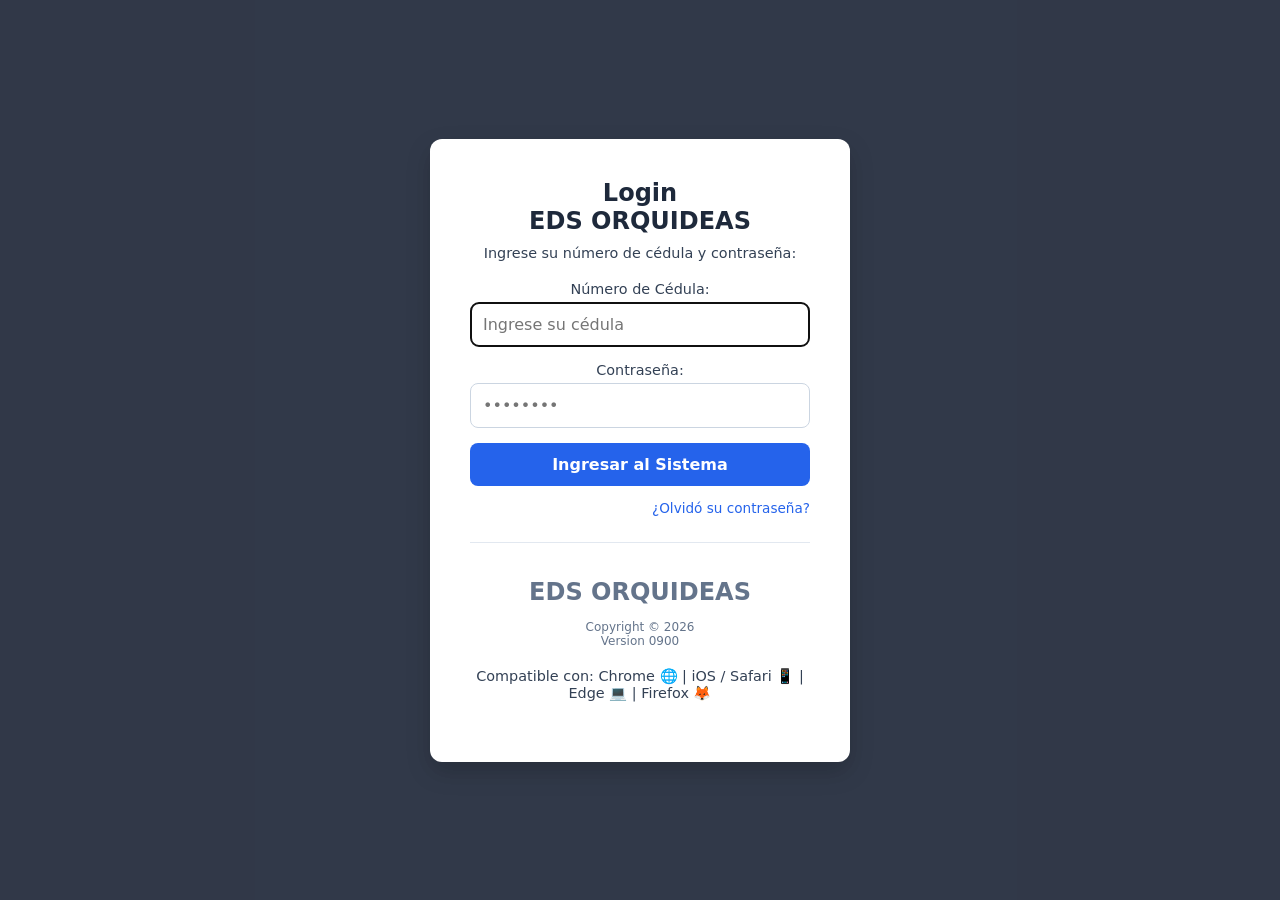
==== commit 07b1fb99: "Update version number in footer of index.html" ====
--- a/index.html
+++ b/index.html
@@ -62,7 +62,7 @@
                 <a href="#" onclick="mostrarModalRecuperacion(event)" style="font-size: 0.85rem; color: var(--accent); text-decoration: none;">¿Olvidó su contraseña?</a>
             </div>
             <div class="login-footer">
-                <p><h1>EDS ORQUIDEAS </h1> <br> Copyright © 2026 <br> <span id="lbl-version-login">Version 0850</span></p>
+                <p><h1>EDS ORQUIDEAS </h1> <br> Copyright © 2026 <br> <span id="lbl-version-login">Version 0900</span></p>
                 <p class="compat-info">Compatible con: Chrome 🌐 | iOS / Safari 📱 | Edge 💻 | Firefox 🦊</p>
             </div>
         </div>
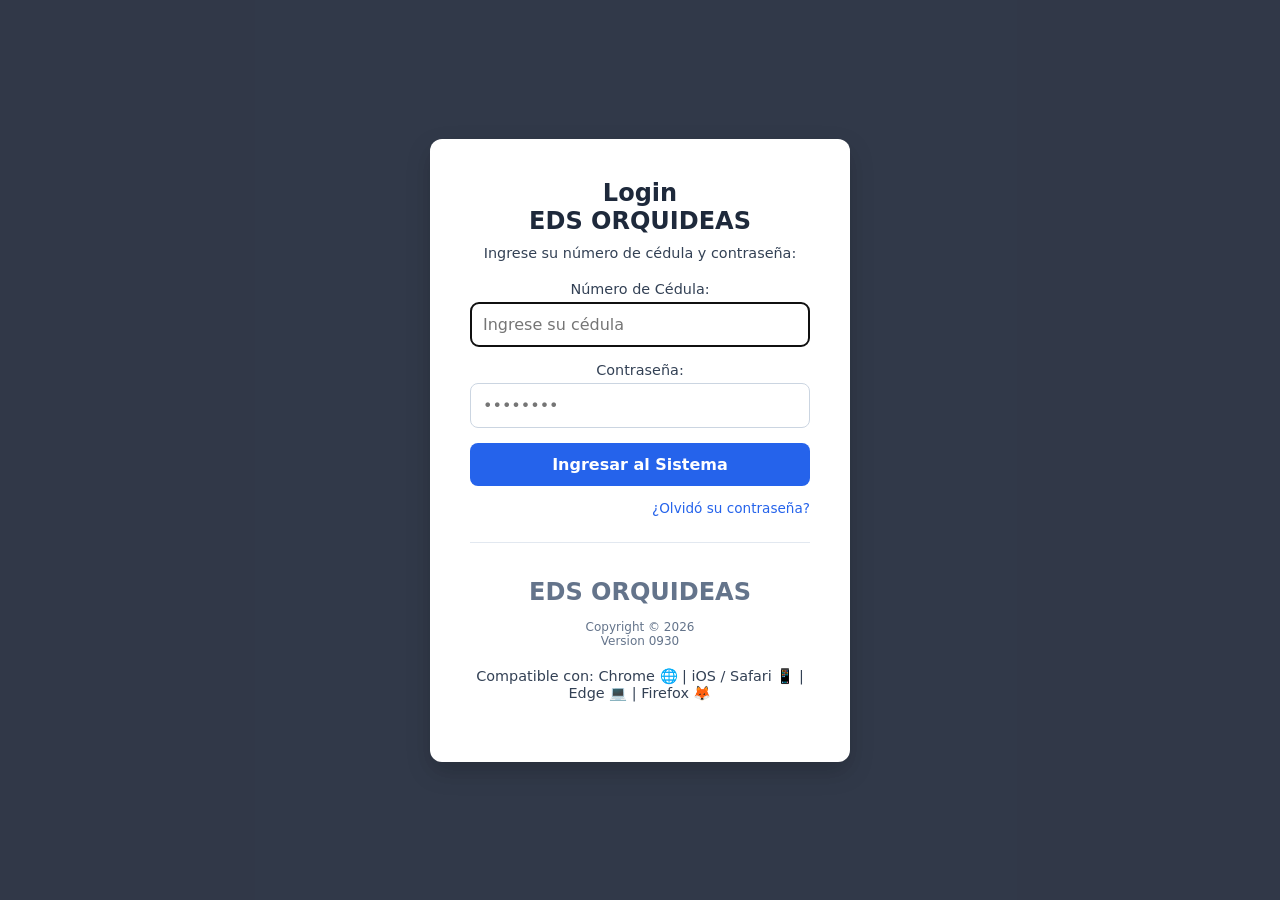
==== commit 5ea0082e: "Update version number in footer to 0930" ====
--- a/index.html
+++ b/index.html
@@ -62,7 +62,7 @@
                 <a href="#" onclick="mostrarModalRecuperacion(event)" style="font-size: 0.85rem; color: var(--accent); text-decoration: none;">¿Olvidó su contraseña?</a>
             </div>
             <div class="login-footer">
-                <p><h1>EDS ORQUIDEAS </h1> <br> Copyright © 2026 <br> <span id="lbl-version-login">Version 0900</span></p>
+                <p><h1>EDS ORQUIDEAS </h1> <br> Copyright © 2026 <br> <span id="lbl-version-login">Version 0930</span></p>
                 <p class="compat-info">Compatible con: Chrome 🌐 | iOS / Safari 📱 | Edge 💻 | Firefox 🦊</p>
             </div>
         </div>
